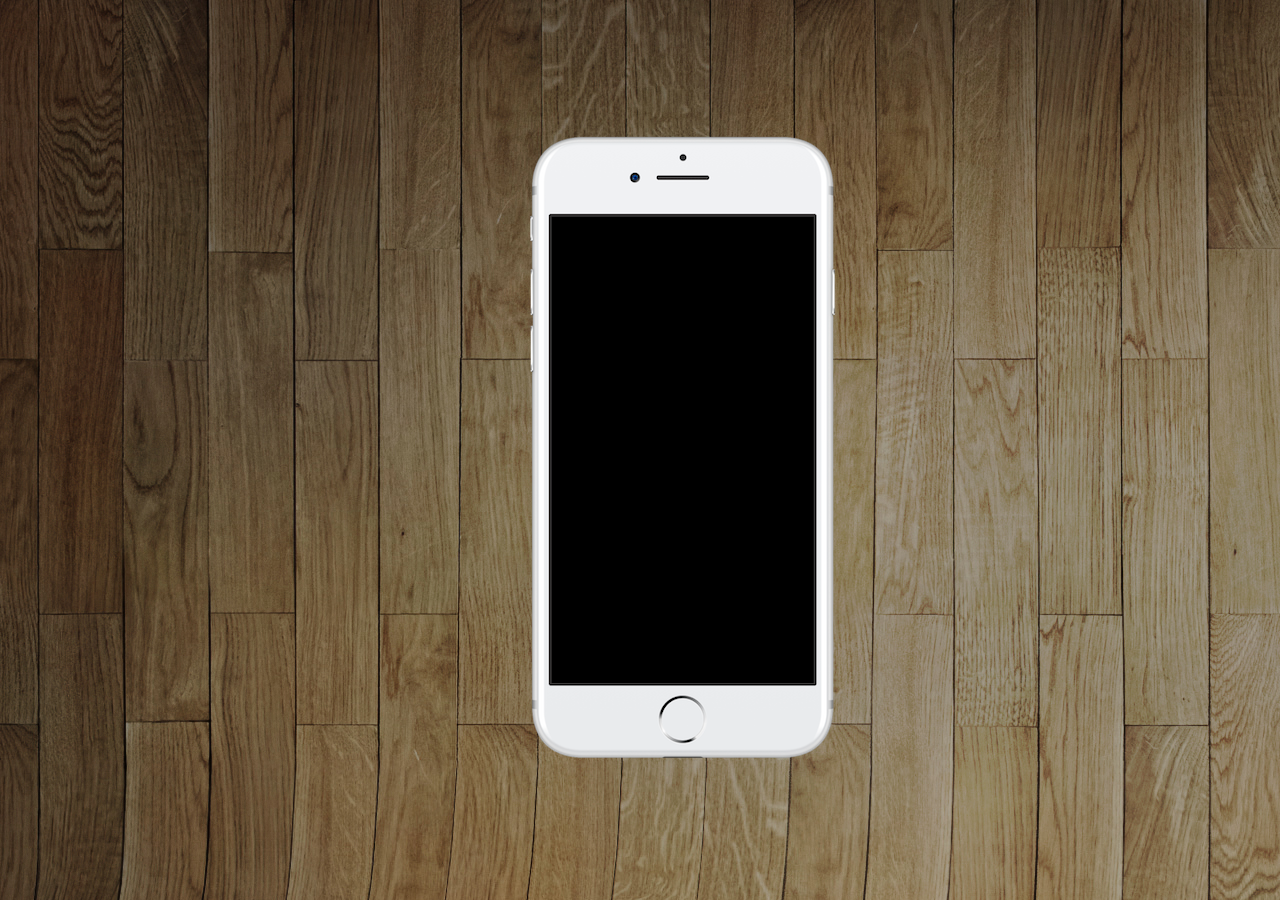
==== index.html @ d5a915e2 "inicio" ====
<!DOCTYPE html>
<html lang="pt-br">
<head>
    <meta charset="UTF-8">
    <meta name="viewport" content="width=device-width, initial-scale=1.0">
    <title> Projeto Redes Sociais </title>
    <link rel="stylesheet" href="style.css">
</head>
<body>
    
    <div class="container">
        <img src="imagens/frame-iphone.png" alt="Celular">
    </div>

</body>
</html>
---- style.css ----
@charset "UTF-8";

body {
    background-image: url(imagens/fundo-madeira.jpg);
}

div.container {
    position: relative;
    height: 98vh;
}

img {
    position: absolute;
    top: 20%;
    left: 45%;
    transform: translate(-50px, -50px);
}
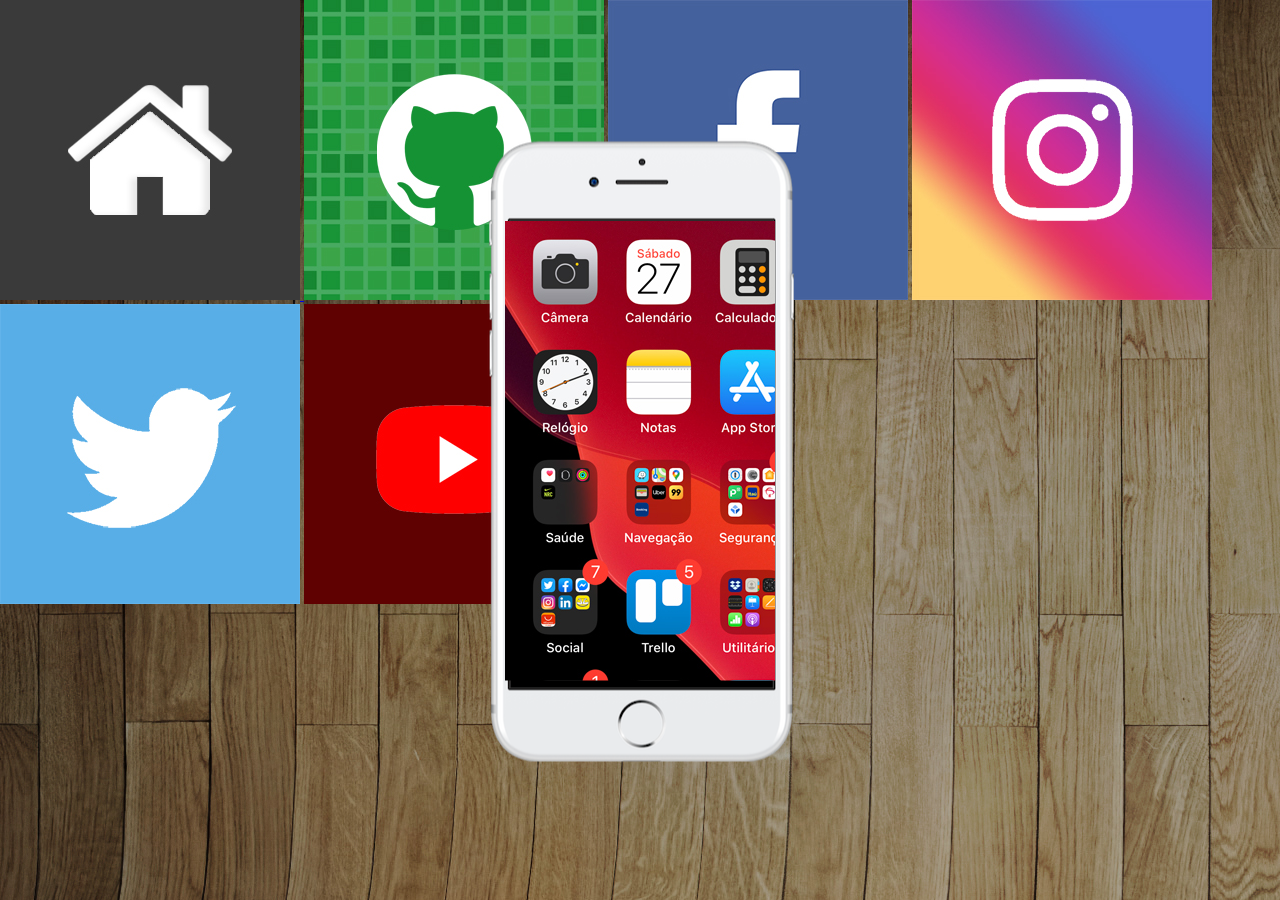
==== commit 82689d0d: "att style" ====
--- a/index.html
+++ b/index.html
@@ -8,9 +8,27 @@
 </head>
 <body>
     
-    <div class="container">
-        <img src="imagens/frame-iphone.png" alt="Celular">
-    </div>
+    <main>
+
+        <section id="telefone">
+            <iframe id="celular" src="imagens/tela-home.jpg" name="tela" frameborder="0"></iframe>
+        </section>
+
+        <section id="links">
+            <a href="imagens/tela-home.jpg" target="tela">
+                <img class="icons" src="imagens/logo-home.jpg"      alt="">
+            </a>
+
+            <a href="imagens/tela-github.jpg" target="tela">
+                <img class="icons" src="imagens/logo-github.jpg"    alt="">
+            </a>
+            <img class="icons" src="imagens/logo-facebook.jpg"  alt="">
+            <img class="icons" src="imagens/logo-instagram.jpg" alt="">
+            <img class="icons" src="imagens/logo-twitter.jpg"   alt="">
+            <img class="icons" src="imagens/logo-youtube.jpg"   alt="">
+        </section>
+
+    </main>
 
 </body>
 </html>--- a/style.css
+++ b/style.css
@@ -1,17 +1,38 @@
 @charset "UTF-8";
 
-body {
-    background-image: url(imagens/fundo-madeira.jpg);
+* {
+    margin: 0px;
+    padding: 0px;
 }
 
-div.container {
-    position: relative;
-    height: 98vh;
+html, body {
+    background-image: url(imagens/fundo-madeira.jpg);
+    height: 100vh;
+    width: 100vh;
 }
 
-img {
+main {
+    position: relative;
+    width: 100vw;
+    height: 100vh;
+}
+
+section#telefone {
     position: absolute;
-    top: 20%;
-    left: 45%;
-    transform: translate(-50px, -50px);
+    top: 50%;
+    left: 50%;
+    transform: translate(-50%, -50%);
+    background: url(imagens/frame-iphone.png);
+    width: 308px;
+    height: 623px;
+}
+
+iframe#celular {
+    position: absolute;
+    top: 50%;
+    left: 50%;
+    transform: translate(-50%, -50%);
+    height: 460px;
+    width: 270px;
+    
 }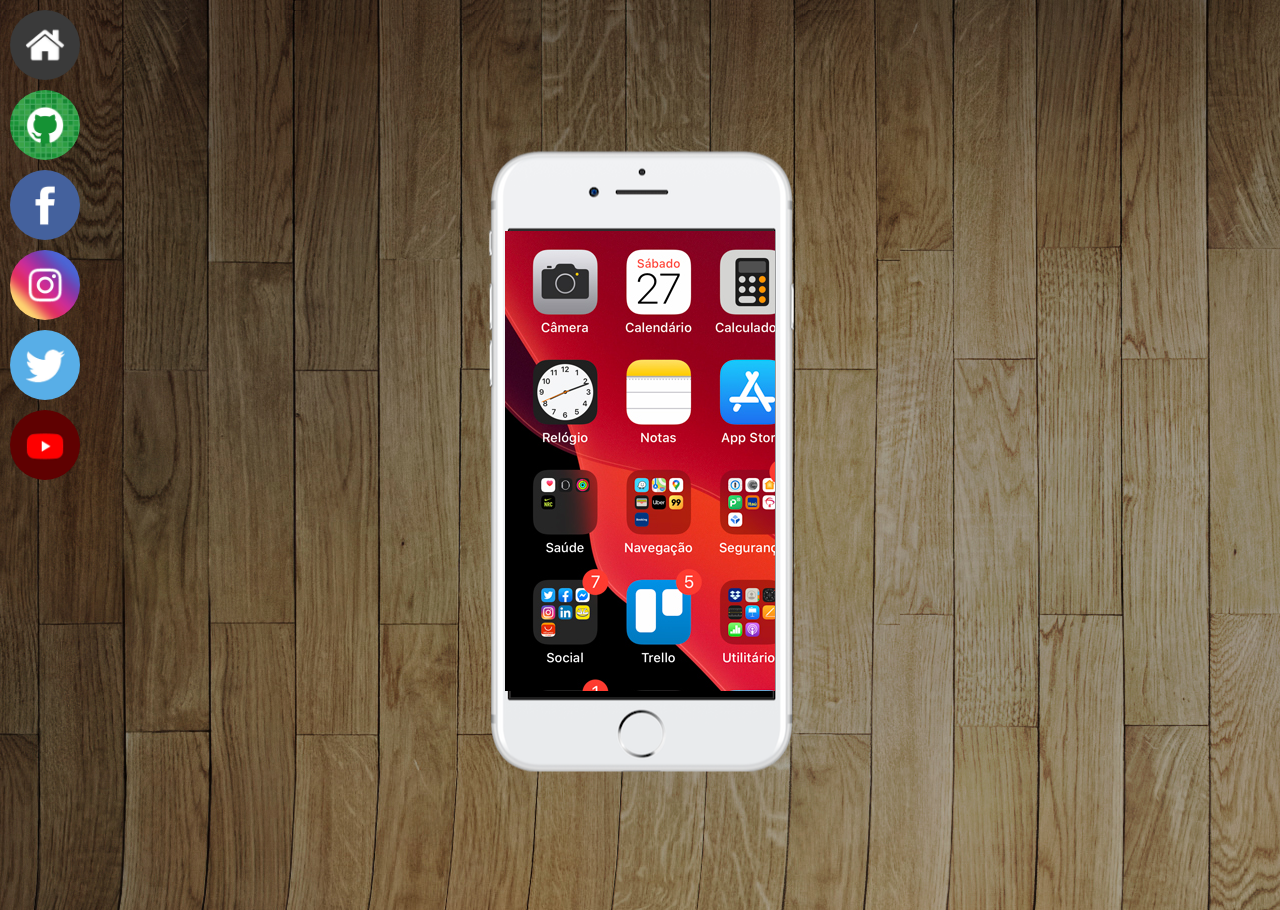
==== commit 77dc0170: "att" ====
--- a/index.html
+++ b/index.html
@@ -14,18 +14,25 @@
             <iframe id="celular" src="imagens/tela-home.jpg" name="tela" frameborder="0"></iframe>
         </section>
 
-        <section id="links">
-            <a href="imagens/tela-home.jpg" target="tela">
+        <section id="menu">
+            <a class="links" href="imagens/tela-home.jpg"         target="tela">
                 <img class="icons" src="imagens/logo-home.jpg"      alt="">
             </a>
-
-            <a href="imagens/tela-github.jpg" target="tela">
+            <a class="links" href="imagens/tela-github.jpg"       target="tela">
                 <img class="icons" src="imagens/logo-github.jpg"    alt="">
             </a>
-            <img class="icons" src="imagens/logo-facebook.jpg"  alt="">
-            <img class="icons" src="imagens/logo-instagram.jpg" alt="">
-            <img class="icons" src="imagens/logo-twitter.jpg"   alt="">
-            <img class="icons" src="imagens/logo-youtube.jpg"   alt="">
+            <a class="links" href="imagens/tela-facebook.jpg"     target="tela">
+                <img class="icons" src="imagens/logo-facebook.jpg"  alt="">
+            </a>
+            <a class="links" href="imagens/tela-instagram.jpg"    target="tela">
+                <img class="icons" src="imagens/logo-instagram.jpg" alt="">
+            </a>
+            <a class="links" href="imagens/tela-twitter.jpg"      target="tela">
+                <img class="icons" src="imagens/logo-twitter.jpg"   alt="">
+            </a>
+            <a class="links" href="imagens/tela-youtube.png"      target="tela">
+                <img class="icons" src="imagens/logo-youtube.jpg"   alt="">
+            </a>
         </section>
 
     </main>
--- a/style.css
+++ b/style.css
@@ -34,5 +34,19 @@
     transform: translate(-50%, -50%);
     height: 460px;
     width: 270px;
-    
+}
+
+section#menu {
+    position: relative
+}
+
+img.icons {
+    display: block;
+    width: 70px;
+    border-radius: 50%;
+    margin: 10px;
+}
+
+a.links {
+    width: 70px;
 }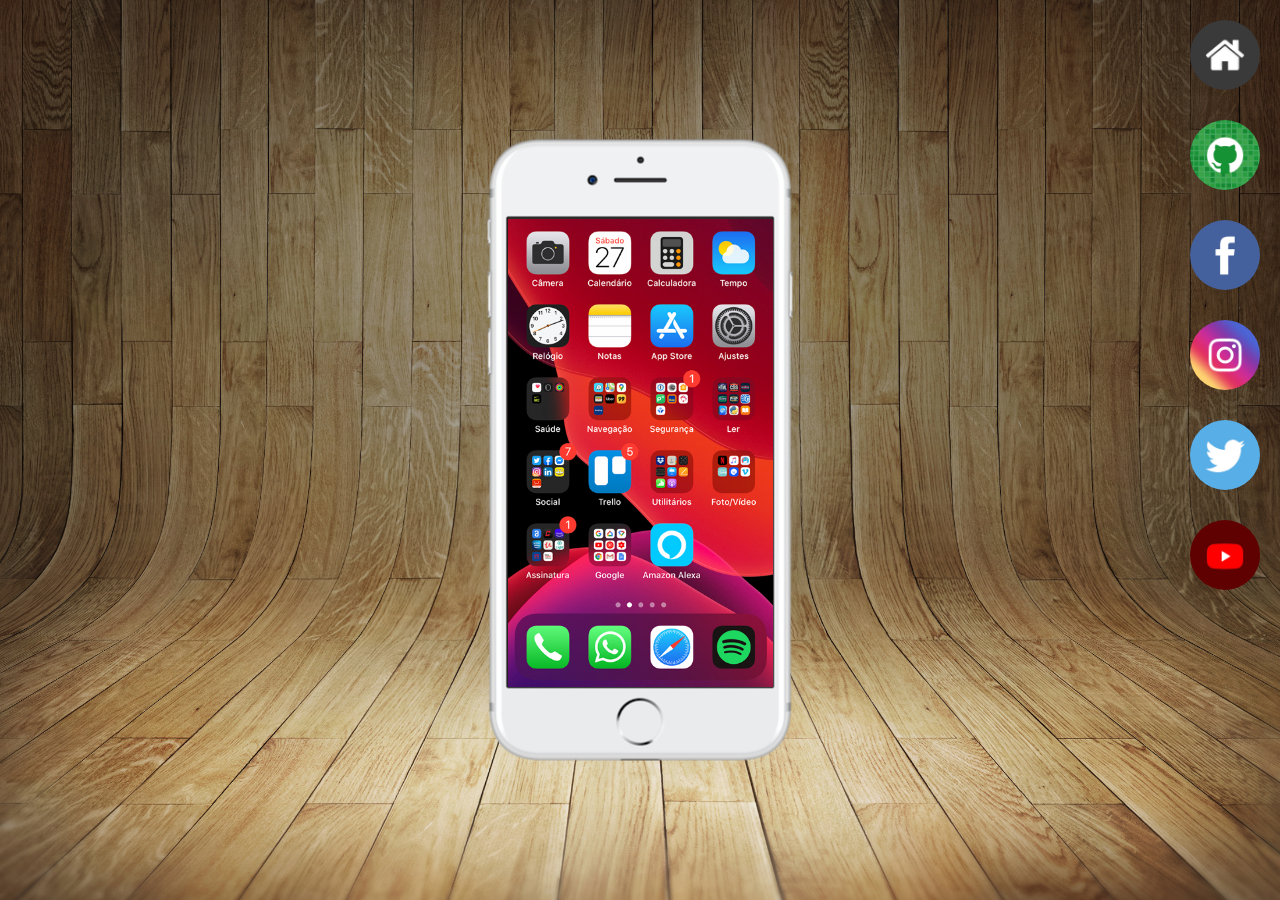
==== commit 6a73b1a3: "att" ====
--- a/index.html
+++ b/index.html
@@ -11,7 +11,7 @@
     <main>
 
         <section id="telefone">
-            <iframe id="celular" src="imagens/tela-home.jpg" name="tela" frameborder="0"></iframe>
+            <iframe id="celular" src="home.html" name="tela" frameborder="0" ></iframe>
         </section>
 
         <section id="menu">
--- a/style.css
+++ b/style.css
@@ -6,9 +6,19 @@
 }
 
 html, body {
-    background-image: url(imagens/fundo-madeira.jpg);
     height: 100vh;
     width: 100vh;
+    background-color: black;
+}
+
+body {
+    width: 100vw;
+    height: 100vh;
+    background-image: url(imagens/fundo-madeira.jpg);
+    background-size: cover;
+    background-repeat: no-repeat;
+    background-position: center center;
+    background-attachment: fixed;
 }
 
 main {
@@ -23,21 +33,22 @@
     left: 50%;
     transform: translate(-50%, -50%);
     background: url(imagens/frame-iphone.png);
-    width: 308px;
-    height: 623px;
+    width: 311px;
+    height: 627px;
 }
 
 iframe#celular {
     position: absolute;
-    top: 50%;
+    top: 51%;
     left: 50%;
     transform: translate(-50%, -50%);
-    height: 460px;
-    width: 270px;
+    height: 475px;
+    width: 265px;
 }
 
 section#menu {
-    position: relative
+    position: absolute;
+    right: 0;
 }
 
 img.icons {
@@ -45,8 +56,9 @@
     width: 70px;
     border-radius: 50%;
     margin: 10px;
+    padding: 10px;
 }
 
 a.links {
-    width: 70px;
+    width: 50px;
 }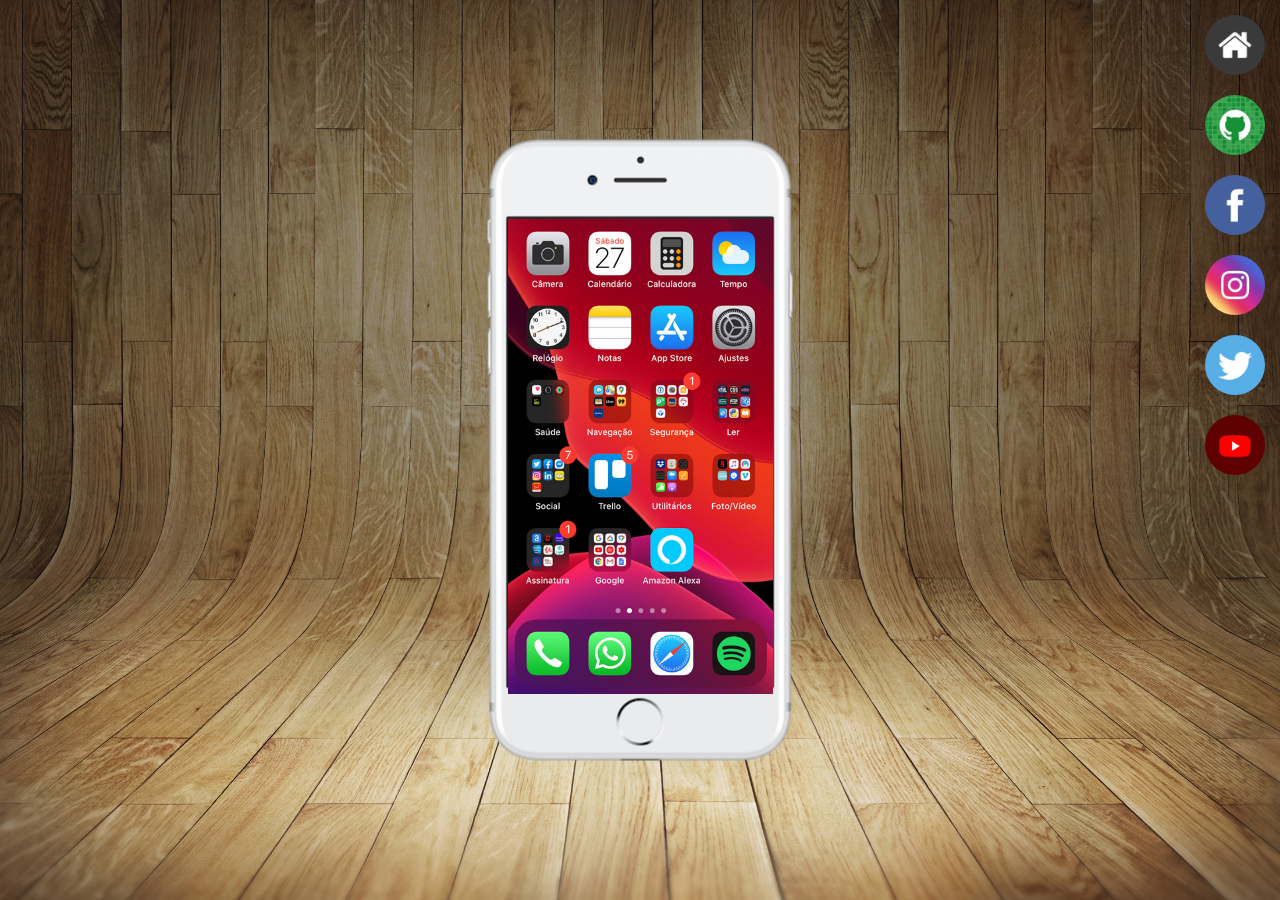
==== commit 45375453: "att" ====
--- a/index.html
+++ b/index.html
@@ -11,11 +11,11 @@
     <main>
 
         <section id="telefone">
-            <iframe id="celular" src="home.html" name="tela" frameborder="0" ></iframe>
+            <iframe id="celular" src="paginas/home.html" name="tela" frameborder="0" ></iframe>
         </section>
 
         <section id="menu">
-            <a class="links" href="imagens/tela-home.jpg"         target="tela">
+            <a class="links" href="paginas/home.html"             target="tela">
                 <img class="icons" src="imagens/logo-home.jpg"      alt="">
             </a>
             <a class="links" href="imagens/tela-github.jpg"       target="tela">
@@ -30,7 +30,7 @@
             <a class="links" href="imagens/tela-twitter.jpg"      target="tela">
                 <img class="icons" src="imagens/logo-twitter.jpg"   alt="">
             </a>
-            <a class="links" href="imagens/tela-youtube.png"      target="tela">
+            <a class="links" href="paginas/youtube.html"          target="tela">
                 <img class="icons" src="imagens/logo-youtube.jpg"   alt="">
             </a>
         </section>
--- a/style.css
+++ b/style.css
@@ -55,8 +55,16 @@
     display: block;
     width: 70px;
     border-radius: 50%;
+    box-sizing: border-box;
     margin: 10px;
-    padding: 10px;
+    padding: 5px;
+}
+
+img.icons:hover {
+    border: 2px solid white;
+    transform: translate(-5px, -5px);
+    transition: transform .5s, border .6s;
+    box-shadow: 5px 5px 10px rgba(0, 0, 0, 0.562);
 }
 
 a.links {
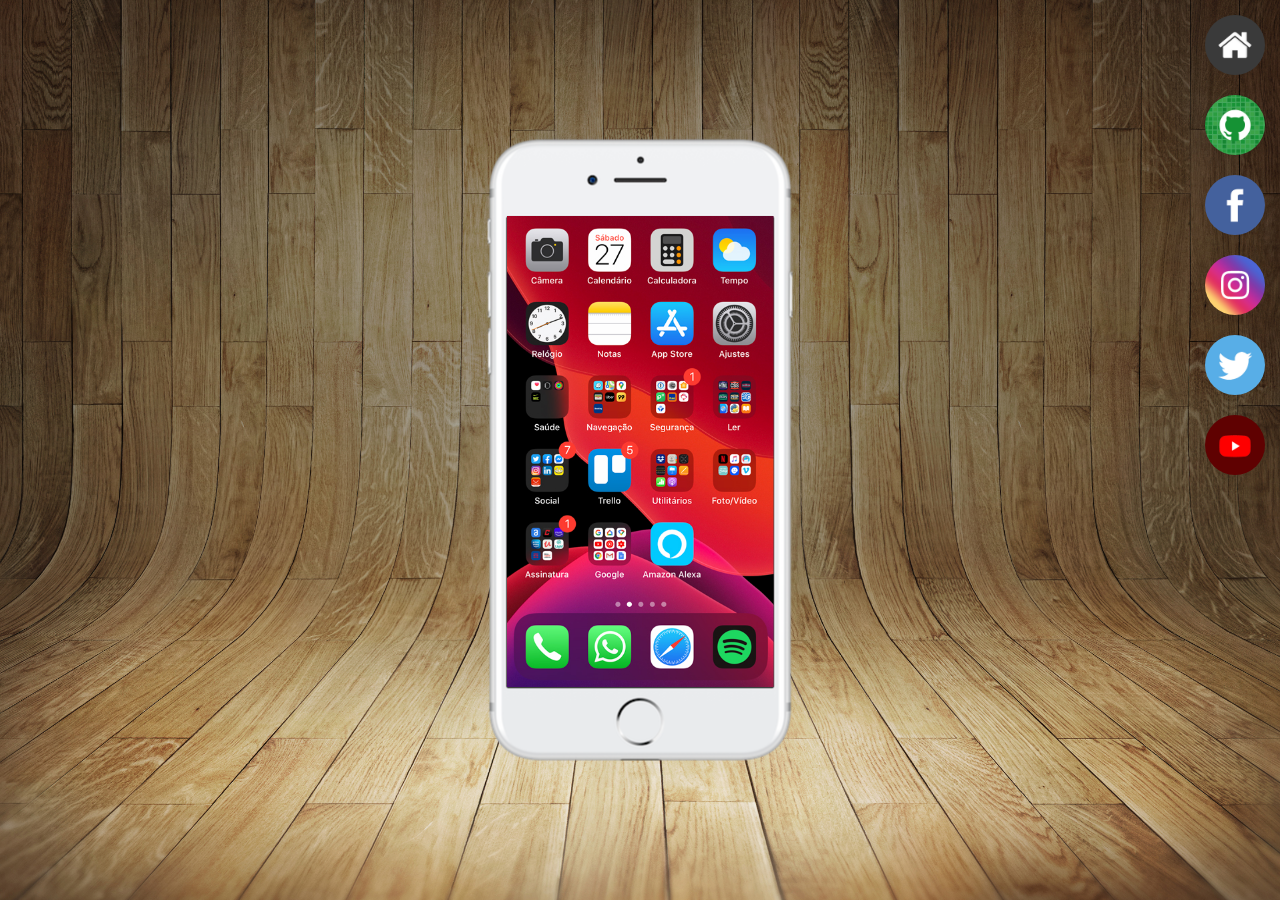
==== commit f64df3ec: "paginas" ====
--- a/index.html
+++ b/index.html
@@ -18,16 +18,16 @@
             <a class="links" href="paginas/home.html"             target="tela">
                 <img class="icons" src="imagens/logo-home.jpg"      alt="">
             </a>
-            <a class="links" href="imagens/tela-github.jpg"       target="tela">
+            <a class="links" href="paginas/git.html"       target="tela">
                 <img class="icons" src="imagens/logo-github.jpg"    alt="">
             </a>
-            <a class="links" href="imagens/tela-facebook.jpg"     target="tela">
+            <a class="links" href="paginas/facebook.html"     target="tela">
                 <img class="icons" src="imagens/logo-facebook.jpg"  alt="">
             </a>
-            <a class="links" href="imagens/tela-instagram.jpg"    target="tela">
+            <a class="links" href="paginas/instagram.html"    target="tela">
                 <img class="icons" src="imagens/logo-instagram.jpg" alt="">
             </a>
-            <a class="links" href="imagens/tela-twitter.jpg"      target="tela">
+            <a class="links" href="paginas/X.html"      target="tela">
                 <img class="icons" src="imagens/logo-twitter.jpg"   alt="">
             </a>
             <a class="links" href="paginas/youtube.html"          target="tela">
--- a/style.css
+++ b/style.css
@@ -39,11 +39,11 @@
 
 iframe#celular {
     position: absolute;
-    top: 51%;
-    left: 50%;
-    transform: translate(-50%, -50%);
-    height: 475px;
-    width: 265px;
+    top: 79px;
+    left: 22px;
+    transform: translate(0px, 0px);
+    height: 472px;
+    width: 267px;
 }
 
 section#menu {
